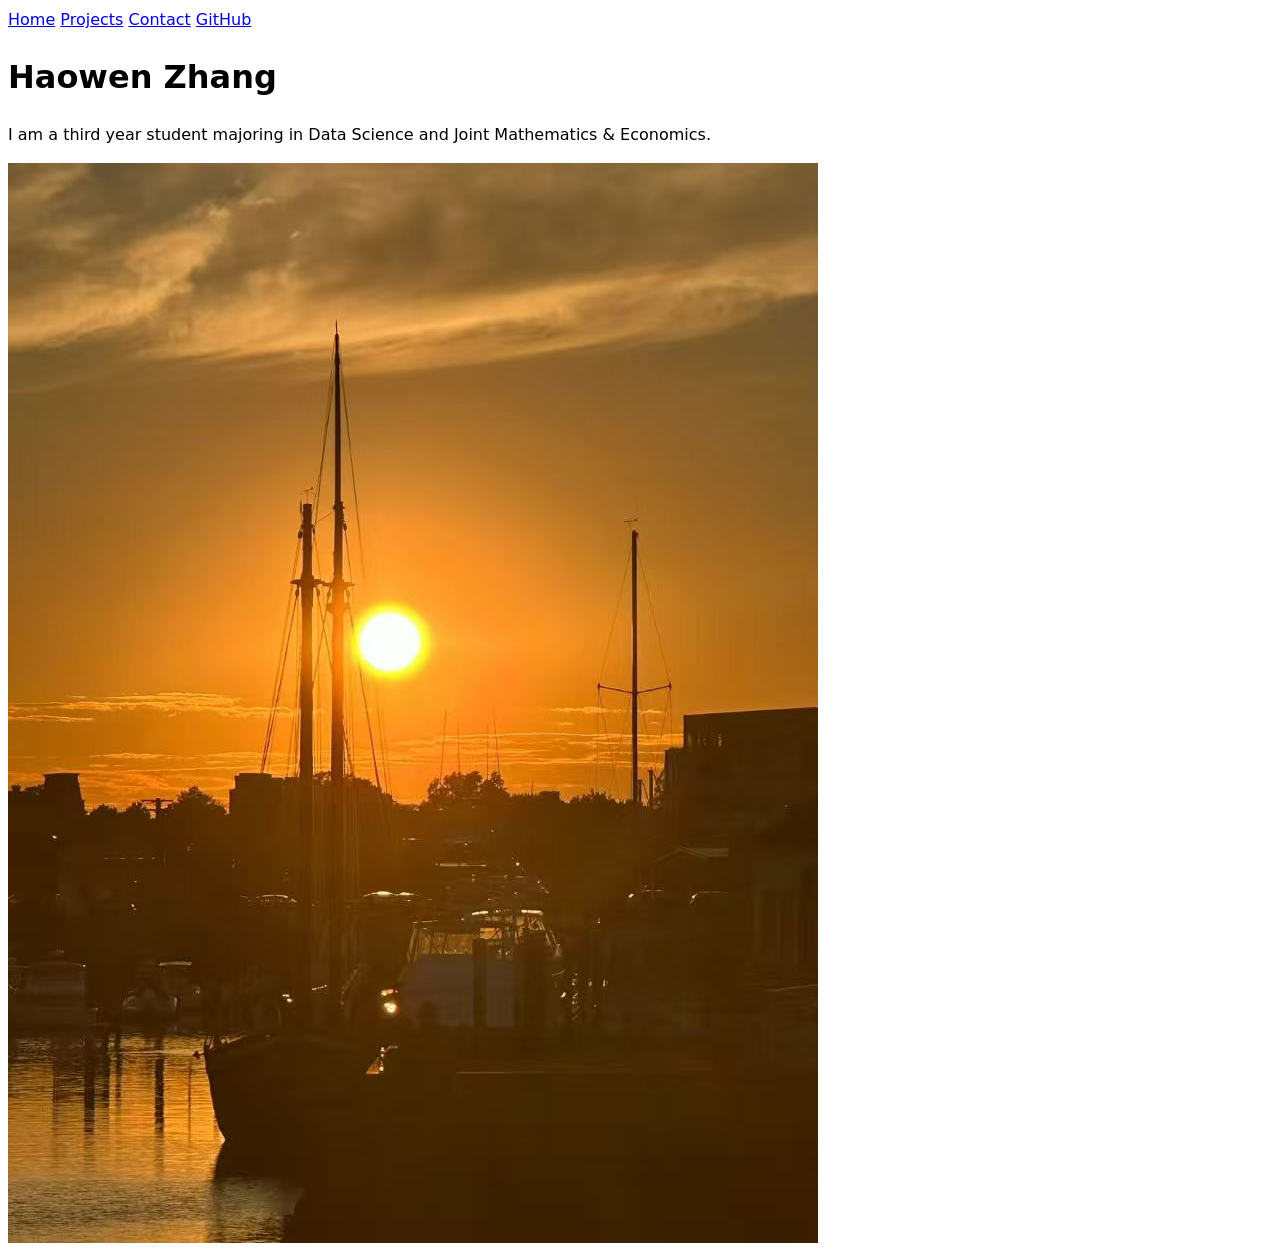
==== index.html @ ef0a2b7e "added link to github" ====
<!DOCTYPE html>
<html lang="en">
<head>
    <meta charset="UTF-8">
    <meta name="viewport" content="width=device-width, initial-scale=1.0">
    <title>Haowen Zhang: Personal site and portfolio</title>
    <link rel="stylesheet" href="style.css">
</head>
<body>
    
    <nav>
        <a href="index.html">Home</a>
        <a href="projects/index.html">Projects</a>
        <a href="contact/index.html">Contact</a>

        <a href="https://github.com/hz0410" target="_blank" rel="noopener noreferrer">
            GitHub
        </a>
    </nav>

    <h1> Haowen Zhang </h1>
    <p> I am a third year student majoring in Data Science and Joint Mathematics & Economics. </p>

    <img src="images/sunset.jpg" alt="a photo of sunset">
</body>
</html>
---- style.css ----
body {
  /* Set line height to 1.5 times the font size
	   and use the OS’s UI font as the website font
	 */
  font: 100%/1.5 system-ui;
}
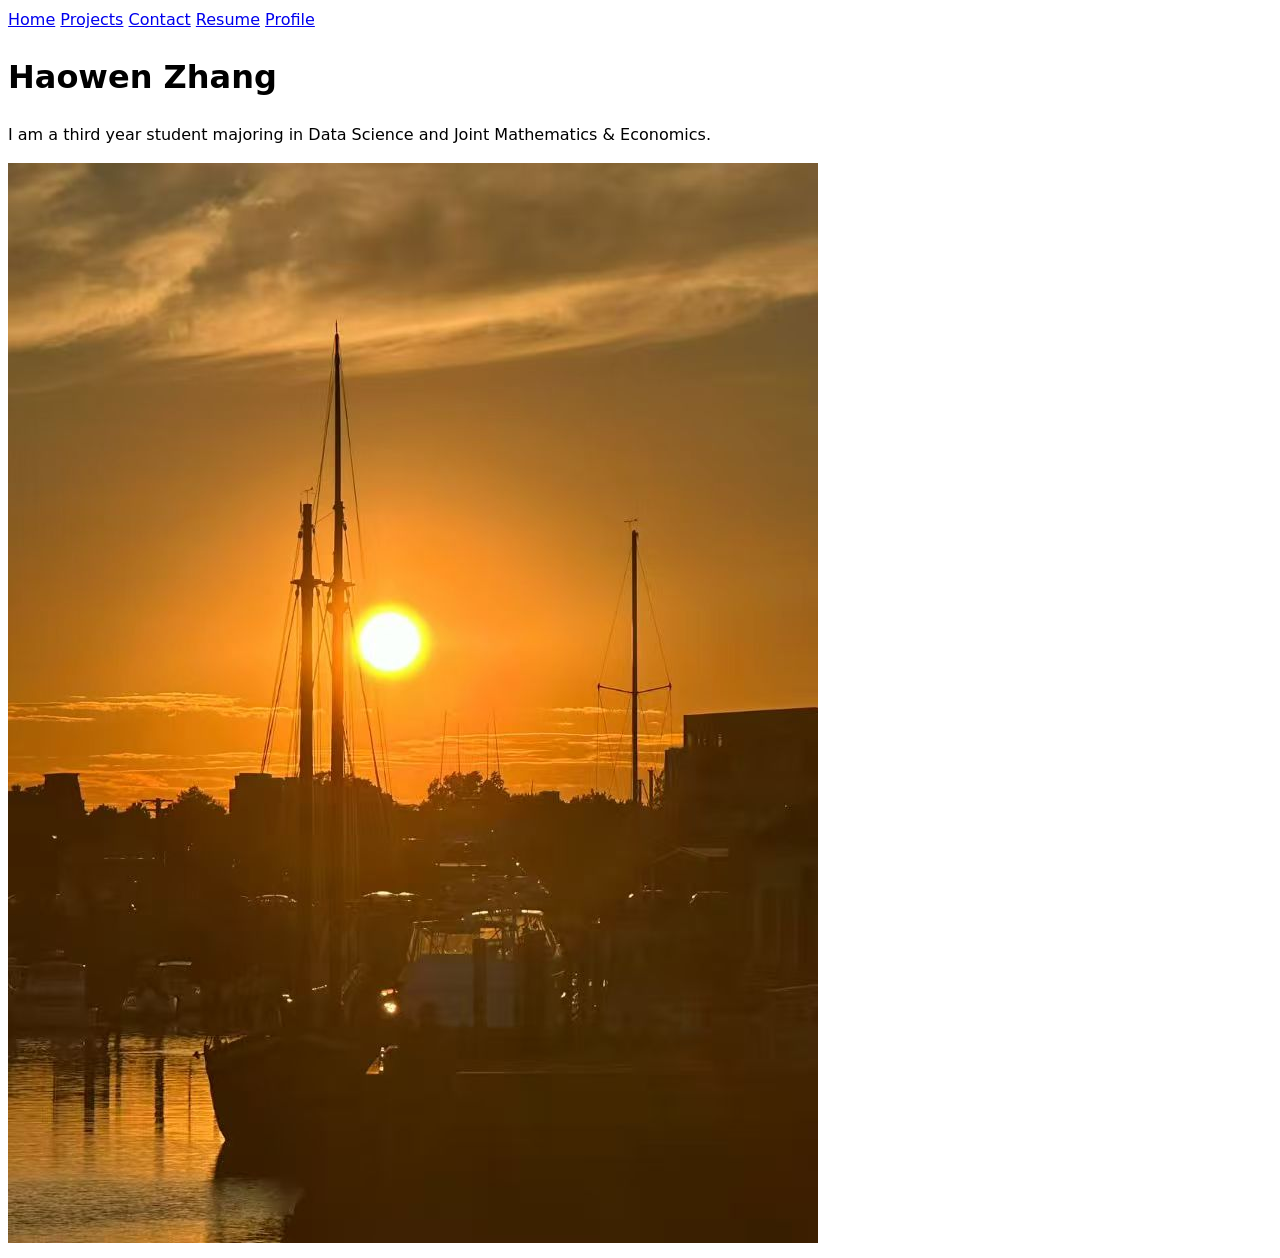
==== commit 96123860: "Finished Lab1" ====
--- a/index.html
+++ b/index.html
@@ -12,9 +12,10 @@
         <a href="index.html">Home</a>
         <a href="projects/index.html">Projects</a>
         <a href="contact/index.html">Contact</a>
+        <a href="resume/index.html">Resume</a>
 
         <a href="https://github.com/hz0410" target="_blank" rel="noopener noreferrer">
-            GitHub
+            Profile
         </a>
     </nav>
 
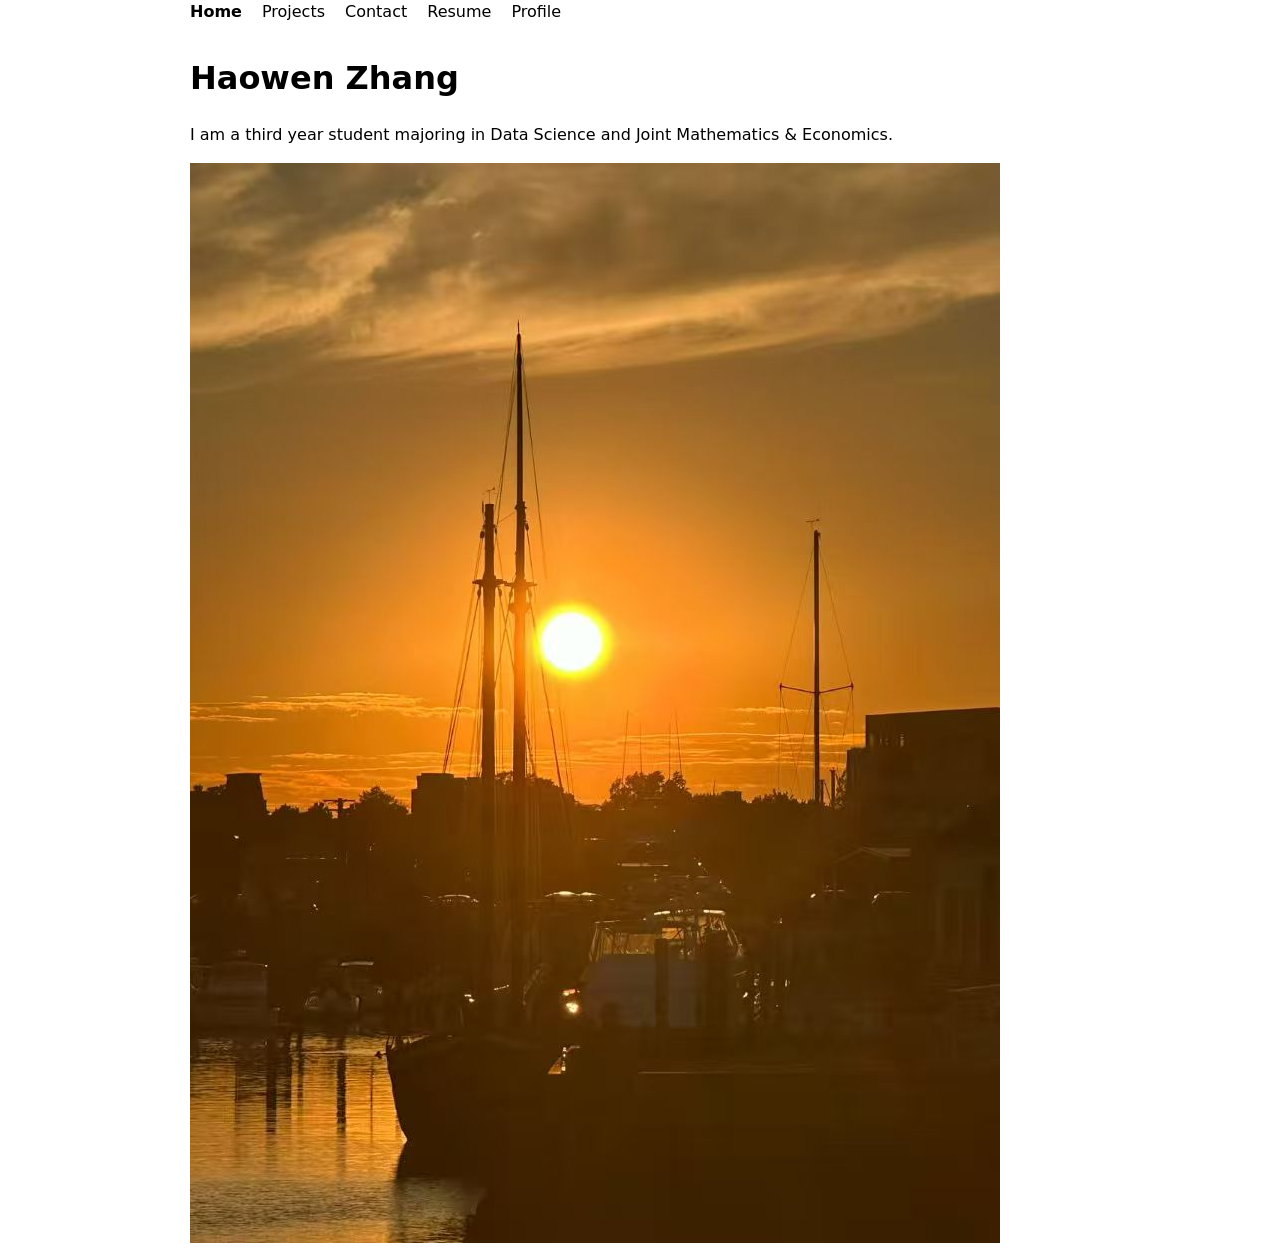
==== commit de98af22: "..." ====
--- a/index.html
+++ b/index.html
@@ -9,7 +9,7 @@
 <body>
     
     <nav>
-        <a href="index.html">Home</a>
+        <a href="index.html" class="current">Home</a>
         <a href="projects/index.html">Projects</a>
         <a href="contact/index.html">Contact</a>
         <a href="resume/index.html">Resume</a>
--- a/style.css
+++ b/style.css
@@ -1,6 +1,42 @@
-body {
+/* body {
   /* Set line height to 1.5 times the font size
 	   and use the OS’s UI font as the website font
 	 */
+  /* font: 100%/1.5 system-ui;
+  max-width: 800px;
+  margin: 0 auto;
+  padding:0 20px;
+} */ 
+
+
+
+/* body {
+  /* Set line height to 1.5 times the font size
+	   and use the OS’s UI font as the website font
+	 */
+  /* font: 100%/1.5 system-ui;
+  max-width: 800px;
+  margin: 0 auto;
+  padding: 20px;
+} */ 
+
+body {
   font: 100%/1.5 system-ui;
+  max-width: 900px;
+  margin: 0 auto;
+  padding: 0 20px;
+}
+
+nav {
+  display: flex;
+  gap: 20px;
+  margin-bottom: 30px;
+}
+
+nav a {
+  text-decoration: none;
+  color: inherit;
+}
+nav a.current {
+  font-weight: bold;
 }
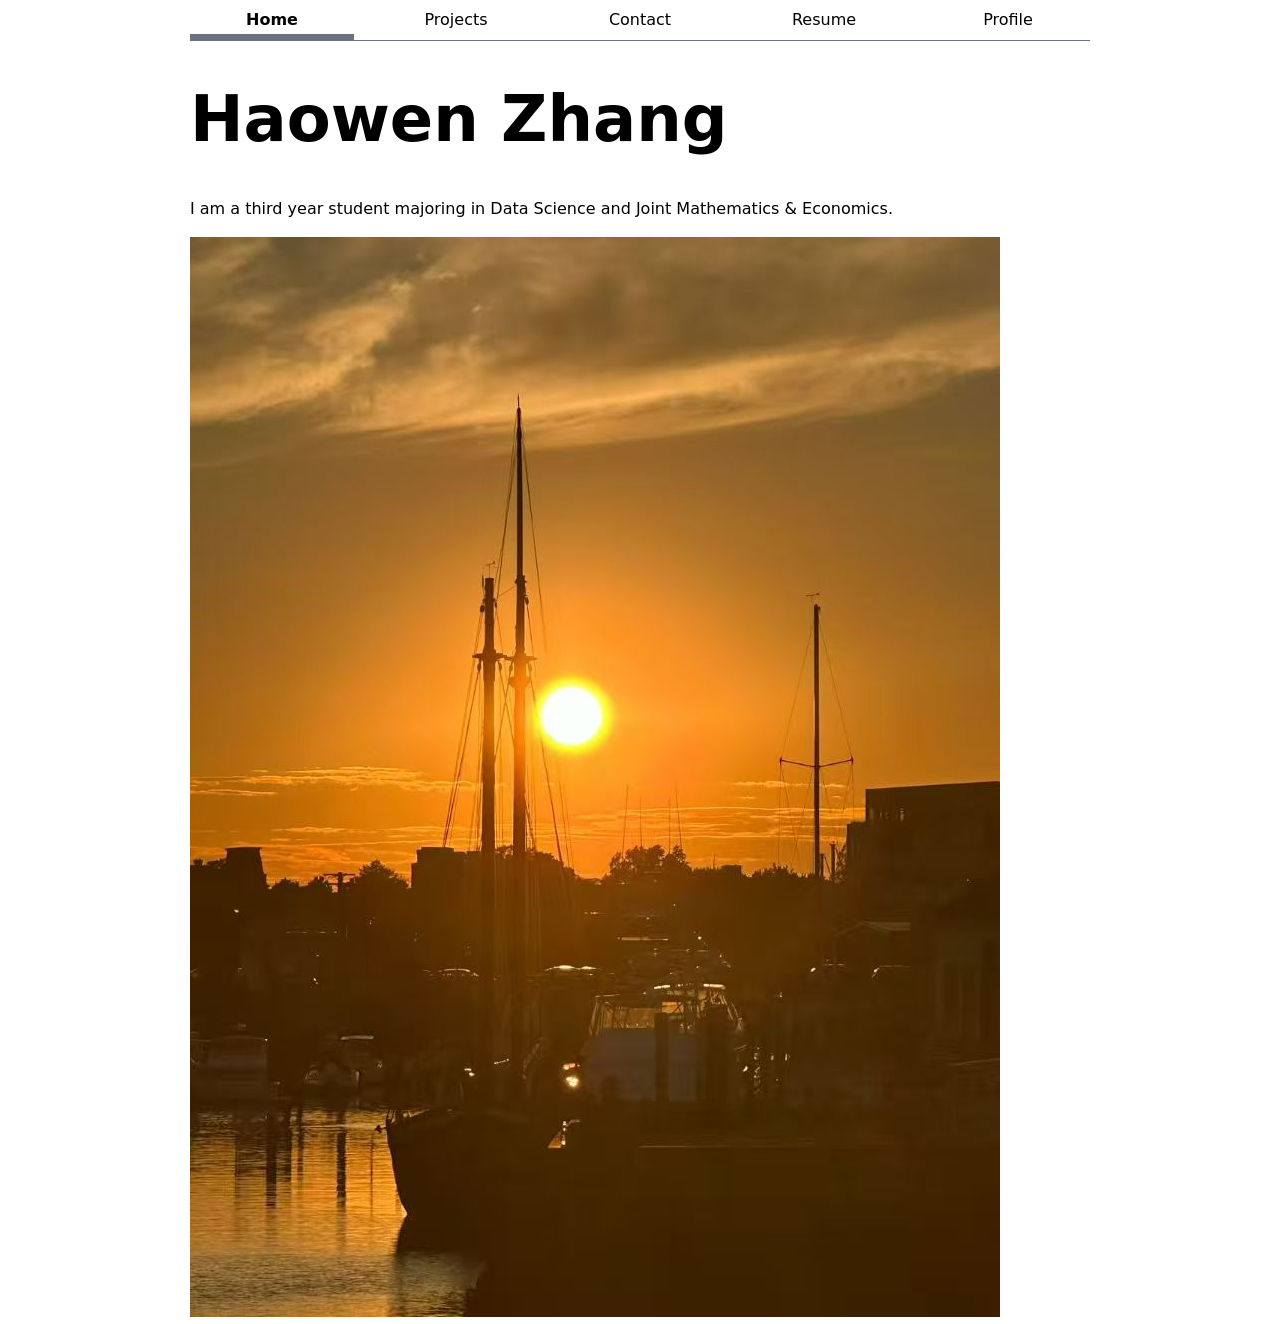
==== commit 83543c16: "js" ====
--- a/index.html
+++ b/index.html
@@ -5,6 +5,7 @@
     <meta name="viewport" content="width=device-width, initial-scale=1.0">
     <title>Haowen Zhang: Personal site and portfolio</title>
     <link rel="stylesheet" href="style.css">
+    <script src="global.js" type="module"></script>
 </head>
 <body>
     
--- a/style.css
+++ b/style.css
@@ -1,24 +1,6 @@
-/* body {
-  /* Set line height to 1.5 times the font size
-	   and use the OS’s UI font as the website font
-	 */
-  /* font: 100%/1.5 system-ui;
-  max-width: 800px;
-  margin: 0 auto;
-  padding:0 20px;
-} */ 
-
-
-
-/* body {
-  /* Set line height to 1.5 times the font size
-	   and use the OS’s UI font as the website font
-	 */
-  /* font: 100%/1.5 system-ui;
-  max-width: 800px;
-  margin: 0 auto;
-  padding: 20px;
-} */ 
+:root{
+  --color-accent: #6b7280
+}
 
 body {
   font: 100%/1.5 system-ui;
@@ -27,16 +9,175 @@
   padding: 0 20px;
 }
 
+
+input,
+textarea,
+button {
+  font: inherit;
+  display: block;
+}
+
+form {
+  display: grid;
+  grid-template-columns: auto 1fr;
+  gap: 1em;
+}
+
+label{
+  display:contents;
+}
+
+input,
+textarea {
+  width: 100%;
+  box-sizing: border-box;
+}
+
+textarea,
+button {
+  grid-column: 1 / -1;
+}
+
+label {
+  display: contents;
+  margin-top: 10px;
+  margin-bottom: 5px;
+}
+
+button {
+  display: block;
+  width: 100%;
+  padding: 10px;
+  margin-top: 15px;
+
+  font: inherit;           
+  background-color: #fbcfe8; 
+  border: none;
+  border-radius: 5px;
+}
+
+
+
+
 nav {
   display: flex;
   gap: 20px;
-  margin-bottom: 30px;
+  border-bottom: 1px solid var(--color-accent);
+  margin-bottom: 20px;
 }
 
 nav a {
+  flex: 1;
+  text-align: center;
+  padding: 0.5em;
   text-decoration: none;
   color: inherit;
 }
 nav a.current {
+  border-bottom: 0.4em solid var(--color-accent);
+  padding-bottom: 0.1em;
   font-weight: bold;
+}
+nav a:hover {
+  background-color: pink;
+}
+
+.projects {
+  display: grid;
+  grid-template-columns: repeat(auto-fill, minmax(15em, 1fr));
+  gap: 1em;
+}
+
+.projects article {
+  display: grid;
+  grid-template-rows: subgrid;
+  grid-row: span 3;
+}
+
+.projects h2 {
+  margin: 0;
+}
+
+.projects img {
+  width: 100%;
+}
+
+h1 {
+  font-size: 400%;
+}
+
+h1, h2, h3, h4, h5, h6 {
+  line-height: 1.1;
+  text-wrap: balance;
+}
+
+
+.resume-header {
+  margin-bottom: 2rem;
+}
+
+.resume-subtitle {
+  font-size: 1.2rem;
+  color: var(--color-accent);
+  margin-top: -0.5rem;
+  margin-bottom: 0.5rem;
+}
+
+.resume-summary {
+  max-width: 65ch;
+}
+
+.resume {
+  display: grid;
+  gap: 1.5rem;
+}
+
+.resume section {
+  padding: 1rem 1.25rem;
+  border: 1px solid #ddd;
+  border-radius: 10px;
+  background: #fafafa;
+}
+
+.resume section h2 {
+  margin-top: 0;
+  margin-bottom: 1rem;
+  font-size: 1.4rem;
+  color: #333;
+}
+
+.resume article + article {
+  margin-top: 1rem;
+}
+
+.resume-item-header {
+  display: flex;
+  justify-content: space-between;
+  align-items: baseline;
+  gap: 1rem;
+  flex-wrap: wrap;
+}
+
+.resume-item-header h3 {
+  margin: 0;
+  font-size: 1.05rem;
+}
+
+.resume-item-header time,
+.resume-item-header span {
+  color: var(--color-accent);
+  font-size: 0.95rem;
+}
+
+.resume p {
+  margin: 0.4rem 0 0;
+}
+
+.resume a {
+  color: #2563eb;
+  text-decoration: none;
+}
+
+.resume a:hover {
+  text-decoration: underline;
 }
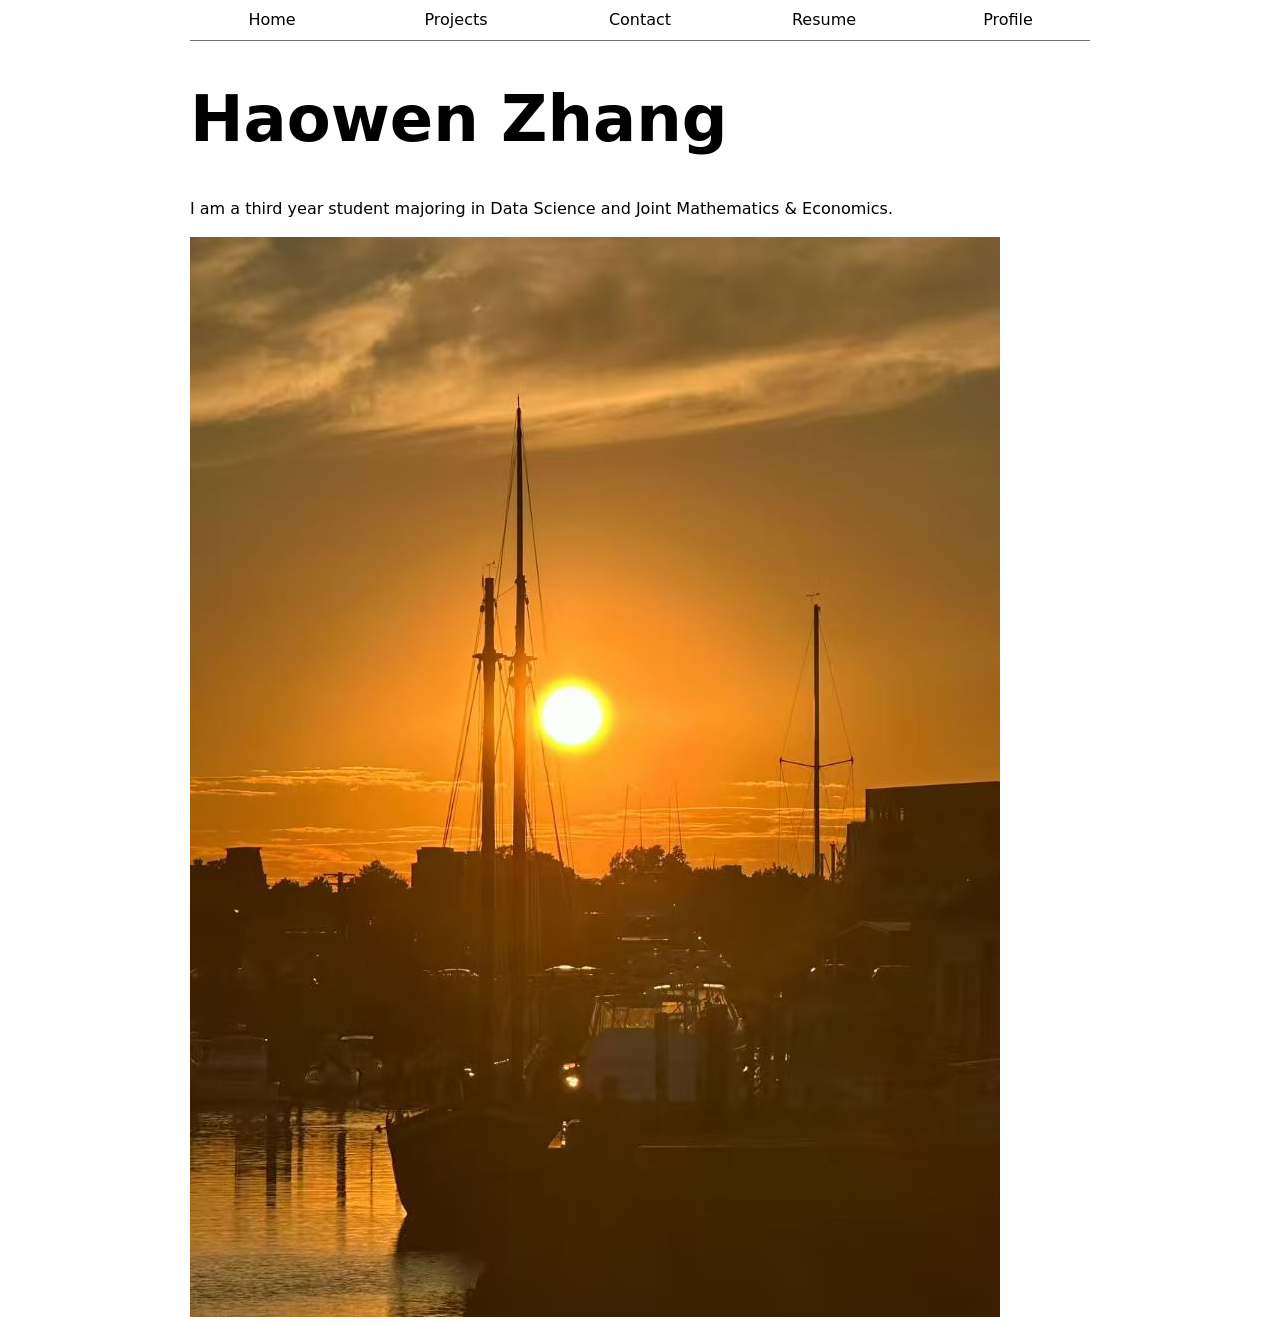
==== commit 937acba6: "try" ====
--- a/index.html
+++ b/index.html
@@ -9,8 +9,8 @@
 </head>
 <body>
     
-    <nav>
-        <a href="index.html" class="current">Home</a>
+    <!-- <nav>
+        <a href="index.html">Home</a>
         <a href="projects/index.html">Projects</a>
         <a href="contact/index.html">Contact</a>
         <a href="resume/index.html">Resume</a>
@@ -18,7 +18,7 @@
         <a href="https://github.com/hz0410" target="_blank" rel="noopener noreferrer">
             Profile
         </a>
-    </nav>
+    </nav> -->
 
     <h1> Haowen Zhang </h1>
     <p> I am a third year student majoring in Data Science and Joint Mathematics & Economics. </p>
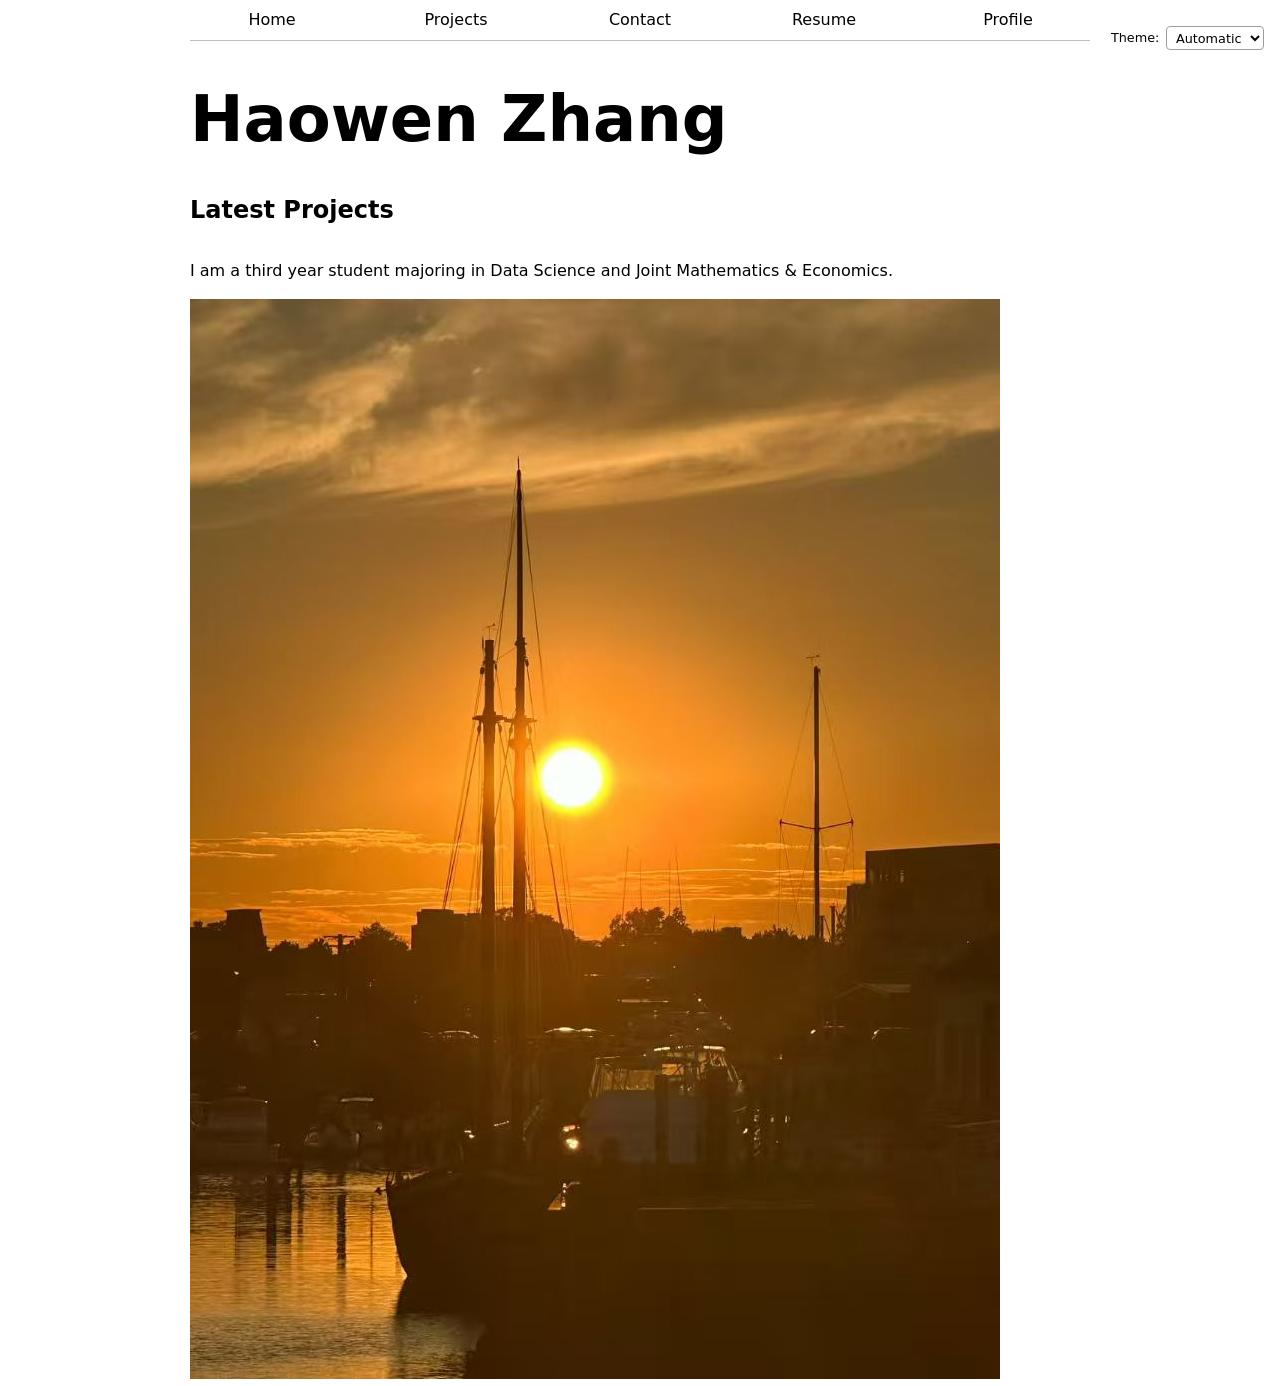
==== commit ea076ae3: "lab4 step2" ====
--- a/index.html
+++ b/index.html
@@ -6,6 +6,7 @@
     <title>Haowen Zhang: Personal site and portfolio</title>
     <link rel="stylesheet" href="style.css">
     <script src="global.js" type="module"></script>
+    <script src="index.js" type="module" defer></script>
 </head>
 <body>
     
@@ -21,6 +22,13 @@
     </nav> -->
 
     <h1> Haowen Zhang </h1>
+    
+    <h2>Latest Projects</h2>
+    <div class="projects">
+    <!-- Dynamically added content will appear here -->
+    </div>
+
+    <!-- <div class="projects"></div> -->
     <p> I am a third year student majoring in Data Science and Joint Mathematics & Economics. </p>
 
     <img src="images/sunset.jpg" alt="a photo of sunset">
--- a/style.css
+++ b/style.css
@@ -1,5 +1,9 @@
 :root{
   --color-accent: #6b7280
+}
+
+html {
+  color-scheme: light dark;
 }
 
 body {
@@ -9,6 +13,27 @@
   padding: 0 20px;
 }
 
+.color-scheme {
+  position: absolute;
+  top: 1rem;
+  right: 1rem;
+
+  display: flex;
+  align-items: center;
+  gap: 0.5em;
+
+  font-size: 0.8rem;
+}
+
+.color-scheme select {
+  font: inherit;
+  padding: 0.2em 0.4em;
+  border-radius: 4px;
+  border: 1px solid color-mix(in oklch, canvastext, canvas 70%);
+  background-color: canvas;
+  color: canvastext;
+}
+
 
 input,
 textarea,
@@ -62,7 +87,9 @@
 nav {
   display: flex;
   gap: 20px;
-  border-bottom: 1px solid var(--color-accent);
+  /* border-bottom: 1px solid var(--color-accent); */
+  --border-color: oklch(50% 10% 200 / 40%);
+  border-bottom: 1px solid var(--border-color);
   margin-bottom: 20px;
 }
 
@@ -74,7 +101,8 @@
   color: inherit;
 }
 nav a.current {
-  border-bottom: 0.4em solid var(--color-accent);
+  /* border-bottom: 0.4em solid var(--color-accent); */
+  border-bottom: 0.4em solid var(--border-color);
   padding-bottom: 0.1em;
   font-weight: bold;
 }
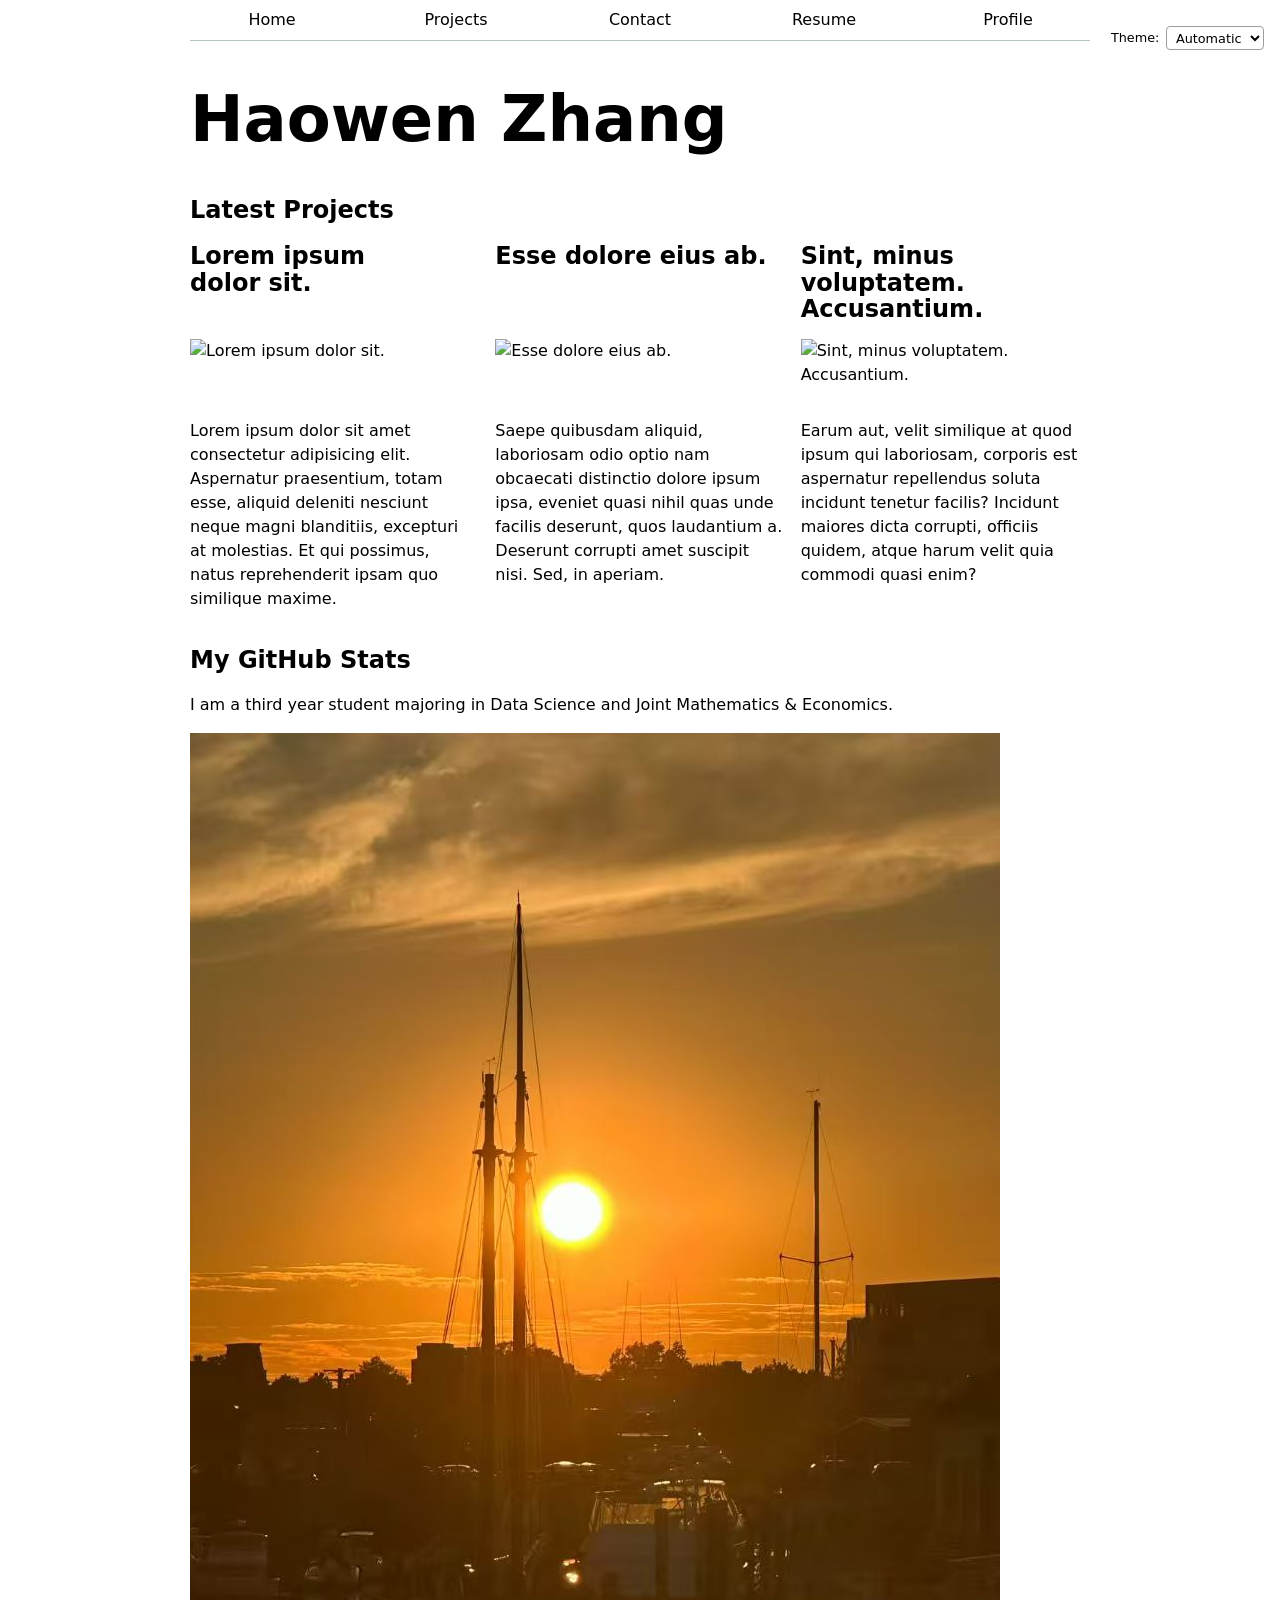
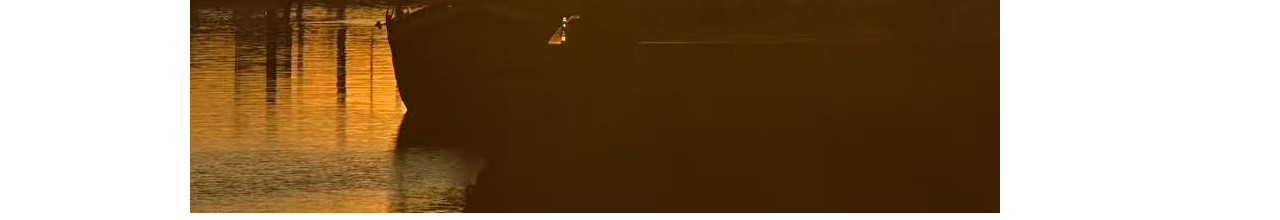
==== commit 3fa2895f: "。" ====
--- a/index.html
+++ b/index.html
@@ -28,6 +28,11 @@
     <!-- Dynamically added content will appear here -->
     </div>
 
+    <h2>My GitHub Stats</h2>
+    <div id="profile-stats">
+    <!-- JS will insert content here -->
+    </div>
+
     <!-- <div class="projects"></div> -->
     <p> I am a third year student majoring in Data Science and Joint Mathematics & Economics. </p>
 
--- a/style.css
+++ b/style.css
@@ -208,4 +208,25 @@
 
 .resume a:hover {
   text-decoration: underline;
+}
+
+#profile-stats dl {
+  display: grid;
+  grid-template-columns: repeat(4, 1fr);
+  text-align: center;
+  margin-top: 1rem;
+}
+
+#profile-stats dt {
+  grid-row: 1;
+  font-size: 0.9rem;
+  color: gray;
+  text-transform: uppercase;
+}
+
+#profile-stats dd {
+  grid-row: 2;
+  font-size: 2rem;
+  font-weight: bold;
+  margin: 0;
 }
